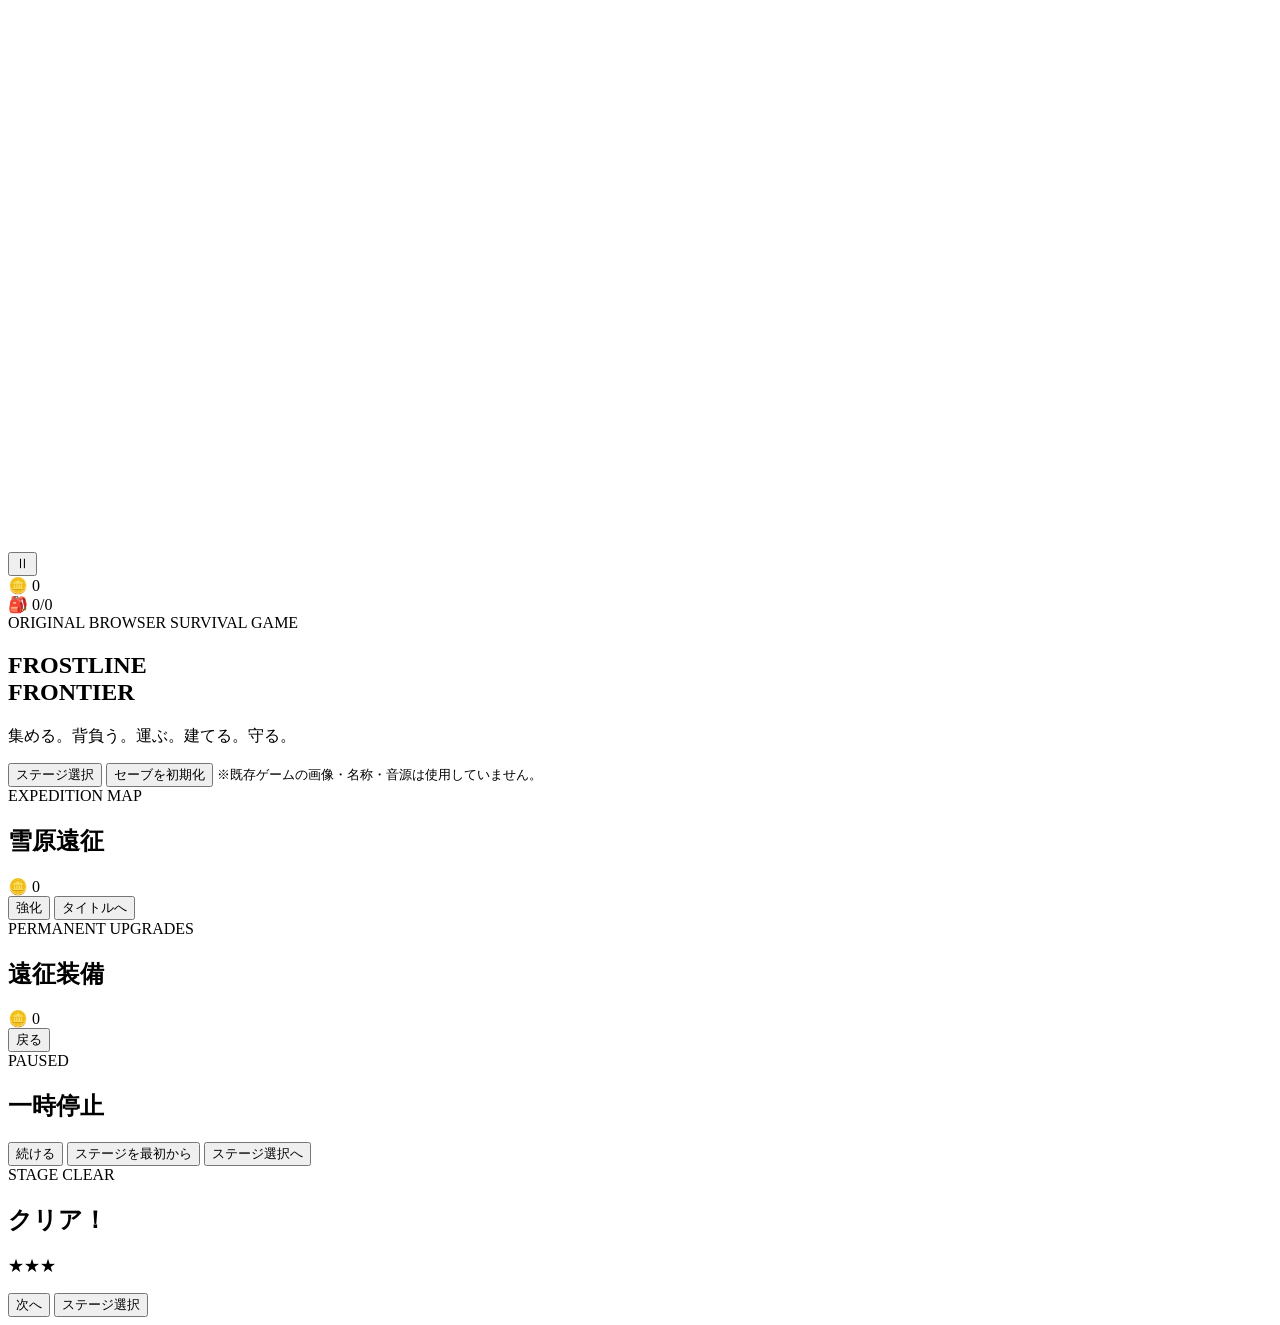
==== index.html @ 59a70c25 "feat: add browser game shell" ====
<!doctype html>
<html lang="ja">
<head>
  <meta charset="utf-8" />
  <meta name="viewport" content="width=device-width,initial-scale=1,maximum-scale=1,user-scalable=no,viewport-fit=cover" />
  <meta name="theme-color" content="#dff4ff" />
  <title>Frostline Frontier</title>
  <link rel="stylesheet" href="styles.css" />
</head>
<body>
  <main id="app">
    <canvas id="game" width="960" height="540" aria-label="Frostline Frontier game canvas"></canvas>

    <section id="hud" class="hud hidden">
      <div class="hud-left">
        <button id="pauseBtn" class="icon-btn" aria-label="一時停止">Ⅱ</button>
        <div>
          <div id="stageTitle" class="stage-title"></div>
          <div id="objective" class="objective"></div>
        </div>
      </div>
      <div class="hud-right">
        <div class="pill">🪙 <span id="coinHud">0</span></div>
        <div class="pill">🎒 <span id="carryHud">0/0</span></div>
      </div>
      <div class="progress-track"><div id="goalBar" class="progress-fill"></div></div>
    </section>

    <section id="titleScreen" class="panel-screen">
      <div class="hero-card">
        <div class="eyebrow">ORIGINAL BROWSER SURVIVAL GAME</div>
        <h1>FROSTLINE<br/>FRONTIER</h1>
        <p>集める。背負う。運ぶ。建てる。守る。</p>
        <button id="startBtn" class="primary">ステージ選択</button>
        <button id="resetBtn" class="ghost danger">セーブを初期化</button>
        <small>※既存ゲームの画像・名称・音源は使用していません。</small>
      </div>
    </section>

    <section id="stageScreen" class="panel-screen hidden">
      <div class="menu-card wide">
        <div class="menu-head">
          <div>
            <div class="eyebrow">EXPEDITION MAP</div>
            <h2>雪原遠征</h2>
          </div>
          <div class="currency">🪙 <span id="coinMenu">0</span></div>
        </div>
        <div id="stageGrid" class="stage-grid"></div>
        <div class="menu-actions">
          <button id="upgradeBtn" class="secondary">強化</button>
          <button id="backTitleBtn" class="ghost">タイトルへ</button>
        </div>
      </div>
    </section>

    <section id="upgradeScreen" class="panel-screen hidden">
      <div class="menu-card">
        <div class="menu-head">
          <div><div class="eyebrow">PERMANENT UPGRADES</div><h2>遠征装備</h2></div>
          <div class="currency">🪙 <span id="coinUpgrade">0</span></div>
        </div>
        <div id="upgradeList" class="upgrade-list"></div>
        <button id="upgradeBackBtn" class="primary">戻る</button>
      </div>
    </section>

    <section id="pauseScreen" class="panel-screen hidden translucent">
      <div class="menu-card compact">
        <div class="eyebrow">PAUSED</div>
        <h2>一時停止</h2>
        <button id="resumeBtn" class="primary">続ける</button>
        <button id="restartBtn" class="secondary">ステージを最初から</button>
        <button id="quitBtn" class="ghost">ステージ選択へ</button>
      </div>
    </section>

    <section id="completeScreen" class="panel-screen hidden translucent">
      <div class="menu-card compact result-card">
        <div class="eyebrow">STAGE CLEAR</div>
        <h2 id="clearTitle">クリア！</h2>
        <div id="stars" class="stars">★★★</div>
        <p id="resultText"></p>
        <button id="nextBtn" class="primary">次へ</button>
        <button id="selectBtn" class="ghost">ステージ選択</button>
      </div>
    </section>

    <div id="toast" class="toast hidden"></div>
  </main>
  <script src="game.js"></script>
</body>
</html>
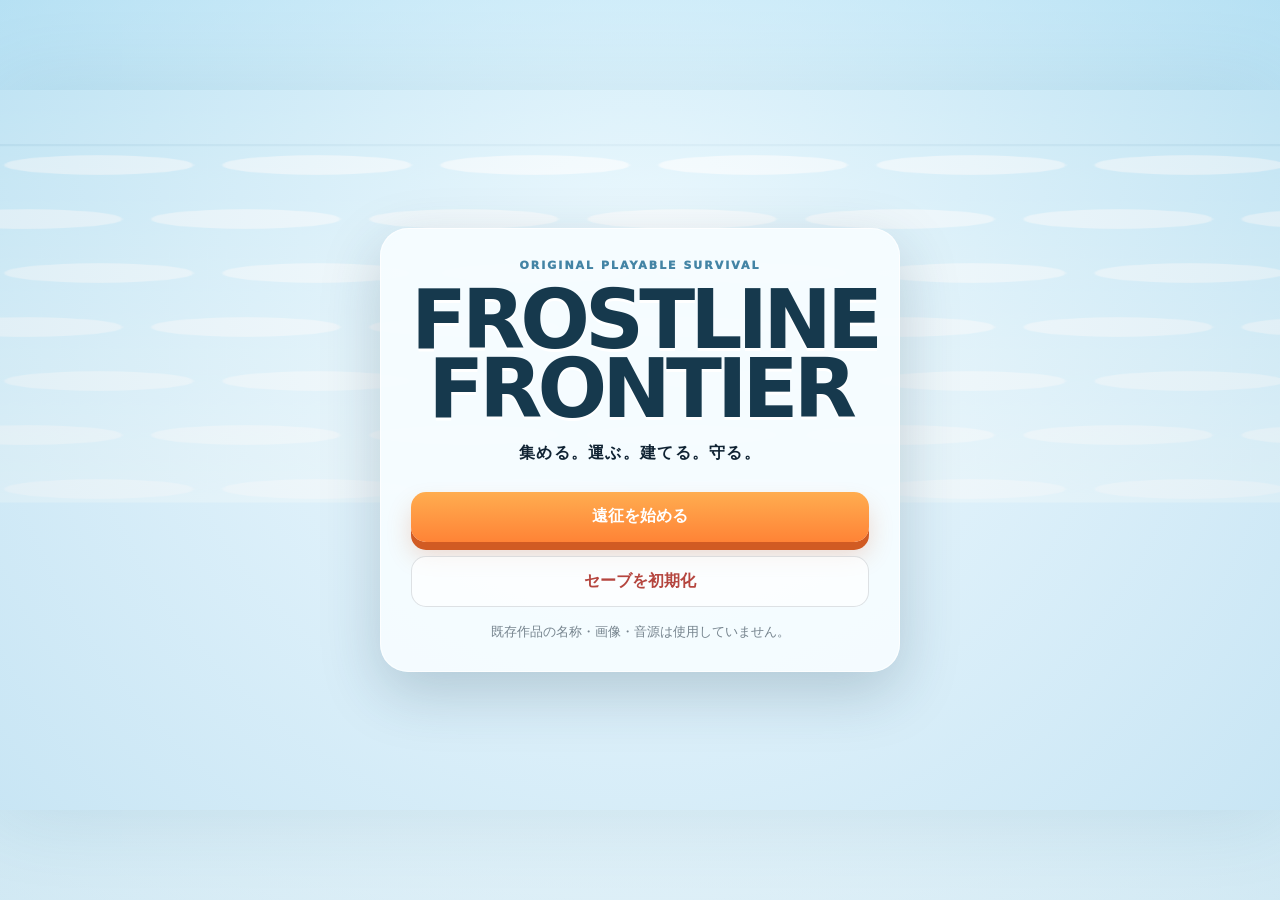
==== commit 9b6b6035: "refactor: switch game shell to portrait-native canvas" ====
--- a/index.html
+++ b/index.html
@@ -3,37 +3,37 @@
 <head>
   <meta charset="utf-8" />
   <meta name="viewport" content="width=device-width,initial-scale=1,maximum-scale=1,user-scalable=no,viewport-fit=cover" />
-  <meta name="theme-color" content="#dff4ff" />
+  <meta name="theme-color" content="#dceef6" />
   <title>Frostline Frontier</title>
   <link rel="stylesheet" href="styles.css" />
 </head>
 <body>
   <main id="app">
-    <canvas id="game" width="960" height="540" aria-label="Frostline Frontier game canvas"></canvas>
+    <canvas id="game" width="540" height="960" aria-label="Frostline Frontier game canvas"></canvas>
 
     <section id="hud" class="hud hidden">
       <div class="hud-left">
         <button id="pauseBtn" class="icon-btn" aria-label="一時停止">Ⅱ</button>
-        <div>
+        <div class="hud-copy">
           <div id="stageTitle" class="stage-title"></div>
           <div id="objective" class="objective"></div>
         </div>
       </div>
       <div class="hud-right">
-        <div class="pill">🪙 <span id="coinHud">0</span></div>
-        <div class="pill">🎒 <span id="carryHud">0/0</span></div>
+        <div class="pill coin-pill"><span class="coin-dot"></span><span id="coinHud">0</span></div>
+        <div class="pill load-pill"><span class="load-mark">▰</span><span id="carryHud">0/0</span></div>
       </div>
       <div class="progress-track"><div id="goalBar" class="progress-fill"></div></div>
     </section>
 
     <section id="titleScreen" class="panel-screen">
       <div class="hero-card">
-        <div class="eyebrow">ORIGINAL BROWSER SURVIVAL GAME</div>
+        <div class="eyebrow">ORIGINAL PLAYABLE SURVIVAL</div>
         <h1>FROSTLINE<br/>FRONTIER</h1>
-        <p>集める。背負う。運ぶ。建てる。守る。</p>
-        <button id="startBtn" class="primary">ステージ選択</button>
+        <p>集める。運ぶ。建てる。守る。</p>
+        <button id="startBtn" class="primary">遠征を始める</button>
         <button id="resetBtn" class="ghost danger">セーブを初期化</button>
-        <small>※既存ゲームの画像・名称・音源は使用していません。</small>
+        <small>既存作品の名称・画像・音源は使用していません。</small>
       </div>
     </section>
 
@@ -44,11 +44,11 @@
             <div class="eyebrow">EXPEDITION MAP</div>
             <h2>雪原遠征</h2>
           </div>
-          <div class="currency">🪙 <span id="coinMenu">0</span></div>
+          <div class="currency"><span class="coin-dot"></span> <span id="coinMenu">0</span></div>
         </div>
         <div id="stageGrid" class="stage-grid"></div>
         <div class="menu-actions">
-          <button id="upgradeBtn" class="secondary">強化</button>
+          <button id="upgradeBtn" class="secondary">装備強化</button>
           <button id="backTitleBtn" class="ghost">タイトルへ</button>
         </div>
       </div>
@@ -58,7 +58,7 @@
       <div class="menu-card">
         <div class="menu-head">
           <div><div class="eyebrow">PERMANENT UPGRADES</div><h2>遠征装備</h2></div>
-          <div class="currency">🪙 <span id="coinUpgrade">0</span></div>
+          <div class="currency"><span class="coin-dot"></span> <span id="coinUpgrade">0</span></div>
         </div>
         <div id="upgradeList" class="upgrade-list"></div>
         <button id="upgradeBackBtn" class="primary">戻る</button>
--- a/styles.css
+++ b/styles.css
@@ -0,0 +1,81 @@
+:root {
+  color-scheme: light;
+  --ink:#102333;
+  --panel:rgba(246,252,255,.94);
+  --line:rgba(16,35,51,.13);
+  --shadow:0 20px 60px rgba(21,60,82,.22);
+}
+*{box-sizing:border-box;-webkit-tap-highlight-color:transparent}
+html,body{margin:0;width:100%;height:100%;overflow:hidden;background:#ccecff;font-family:Inter,ui-sans-serif,system-ui,-apple-system,"Hiragino Kaku Gothic ProN","Yu Gothic",sans-serif;color:var(--ink);touch-action:none}
+button{font:inherit}
+#app{position:relative;width:100%;height:100%;display:grid;place-items:center;overflow:hidden;background:linear-gradient(#bce8fb,#eefaff)}
+#game{display:block;width:min(100vw,177.7778vh);height:min(56.25vw,100vh);background:#dff4ff;box-shadow:0 0 80px rgba(31,91,120,.14)}
+.hidden{display:none!important}
+.panel-screen{position:absolute;inset:0;z-index:20;display:grid;place-items:center;padding:max(18px,env(safe-area-inset-top)) 18px max(18px,env(safe-area-inset-bottom));background:radial-gradient(circle at 50% 30%,rgba(255,255,255,.55),rgba(95,164,198,.2));overflow:auto}
+.panel-screen.translucent{background:rgba(14,37,50,.46);backdrop-filter:blur(8px)}
+.hero-card,.menu-card{width:min(520px,94vw);padding:30px;border-radius:28px;background:var(--panel);border:1px solid rgba(255,255,255,.8);box-shadow:var(--shadow);text-align:center}
+.hero-card h1{font-size:clamp(46px,10vw,82px);line-height:.83;margin:14px 0;letter-spacing:-.06em;color:#16394d;text-shadow:0 3px 0 white}
+.hero-card p{font-weight:800;letter-spacing:.08em;margin:20px 0 28px}
+.hero-card small{display:block;margin-top:16px;opacity:.55}
+.menu-card.wide{width:min(900px,96vw)}
+.menu-card.compact{width:min(430px,92vw)}
+.menu-head{display:flex;align-items:center;justify-content:space-between;gap:16px;text-align:left;margin-bottom:18px}
+.menu-head h2,.menu-card h2{margin:4px 0 0;font-size:32px}
+.eyebrow{font-size:11px;font-weight:1000;letter-spacing:.18em;color:#4384a5}
+.currency{font-weight:1000;font-size:20px;background:#fff4d5;padding:10px 14px;border-radius:999px;white-space:nowrap}
+button{border:0;border-radius:15px;padding:14px 18px;font-weight:900;cursor:pointer;transition:transform .12s ease,filter .12s ease;min-height:50px}
+button:active{transform:translateY(2px) scale(.99)}
+.primary{width:100%;background:linear-gradient(#ffad50,#ff8336);color:#fff;box-shadow:0 8px 0 #d15b23,0 14px 24px rgba(209,91,35,.22)}
+.secondary{background:#16394d;color:#fff;box-shadow:0 6px 0 #0b2432}
+.ghost{background:rgba(255,255,255,.66);border:1px solid var(--line);color:var(--ink)}
+.danger{color:#b5463f;margin-top:14px;width:100%}
+.stage-grid{display:grid;grid-template-columns:repeat(3,1fr);gap:12px}
+.stage-card{position:relative;text-align:left;min-height:148px;padding:16px;border-radius:20px;background:linear-gradient(145deg,#fff,#e7f8ff);border:1px solid rgba(50,102,130,.12);overflow:hidden;cursor:pointer}
+.stage-card.locked{filter:grayscale(.75);opacity:.5;cursor:not-allowed}
+.stage-card .num{font-size:11px;font-weight:1000;letter-spacing:.12em;color:#4b88a5}
+.stage-card h3{margin:8px 0 4px;font-size:20px}
+.stage-card p{font-size:12px;line-height:1.45;margin:0;opacity:.66;font-weight:700}
+.stage-card .emoji{position:absolute;right:10px;bottom:4px;font-size:48px;filter:drop-shadow(0 5px 4px rgba(30,70,90,.12))}
+.stage-card .best{position:absolute;left:14px;bottom:12px;color:#f49b22;font-weight:1000;font-size:13px}
+.menu-actions{display:flex;justify-content:center;gap:10px;margin-top:18px}
+.upgrade-list{display:grid;gap:12px;margin:18px 0}
+.upgrade-row{display:grid;grid-template-columns:1fr auto;gap:12px;align-items:center;text-align:left;padding:14px;border-radius:18px;background:#f3fbff;border:1px solid var(--line)}
+.upgrade-row h3{margin:0 0 4px}
+.upgrade-row p{margin:0;opacity:.65;font-size:12px}
+.upgrade-row button{min-width:120px;background:#16394d;color:white}
+.upgrade-row button:disabled{opacity:.35}
+.hud{position:absolute;z-index:10;left:0;right:0;top:0;padding:max(10px,env(safe-area-inset-top)) 12px 0;display:grid;grid-template-columns:1fr auto;gap:8px;pointer-events:none;text-shadow:0 2px 0 rgba(255,255,255,.85)}
+.hud-left,.hud-right{display:flex;align-items:flex-start;gap:10px}
+.hud-right{justify-content:flex-end}
+.icon-btn{pointer-events:auto;min-width:44px;min-height:44px;padding:0;background:rgba(255,255,255,.9);border:1px solid rgba(15,46,63,.12);box-shadow:0 4px 12px rgba(15,46,63,.12)}
+.stage-title{font-weight:1000;font-size:15px}
+.objective{font-weight:800;font-size:12px;opacity:.72;max-width:52vw}
+.pill{background:rgba(255,255,255,.88);border:1px solid rgba(15,46,63,.1);border-radius:999px;padding:8px 12px;font-size:13px;font-weight:1000;white-space:nowrap}
+.progress-track{grid-column:1/-1;height:8px;margin:0 8px;background:rgba(19,63,86,.15);border:1px solid rgba(255,255,255,.7);border-radius:999px;overflow:hidden}
+.progress-fill{height:100%;width:0;background:linear-gradient(90deg,#ff8d38,#ffd64e);transition:width .2s ease}
+.toast{position:absolute;z-index:30;left:50%;bottom:max(24px,env(safe-area-inset-bottom));transform:translateX(-50%);background:rgba(13,37,50,.9);color:white;font-weight:900;border-radius:999px;padding:12px 18px;pointer-events:none;box-shadow:0 10px 30px rgba(0,0,0,.2);white-space:nowrap}
+.result-card .stars{font-size:44px;color:#ffb52c;letter-spacing:.12em;text-shadow:0 3px 0 #d97d1f;margin:12px 0}
+.result-card p{font-weight:800;line-height:1.7}
+@media(max-width:700px){
+  .stage-grid{grid-template-columns:repeat(2,1fr)}
+  .menu-card.wide{padding:20px}
+  .stage-card{min-height:132px}
+  .stage-card h3{font-size:17px}
+  .stage-card .emoji{font-size:40px}
+  .hero-card,.menu-card{border-radius:23px}
+  .hud{padding-left:7px;padding-right:7px}
+  .pill{padding:7px 9px}
+  .objective{max-width:46vw}
+  .stage-title{font-size:13px}
+  .objective{font-size:10px}
+}
+@media(max-width:430px){
+  .stage-grid{gap:8px}
+  .stage-card{padding:12px}
+  .stage-card p{font-size:10px}
+  .stage-card .best{font-size:11px;bottom:8px;left:11px}
+  .menu-head h2,.menu-card h2{font-size:27px}
+  .currency{font-size:16px}
+  .menu-actions{flex-direction:column}
+  .menu-actions button{width:100%}
+}
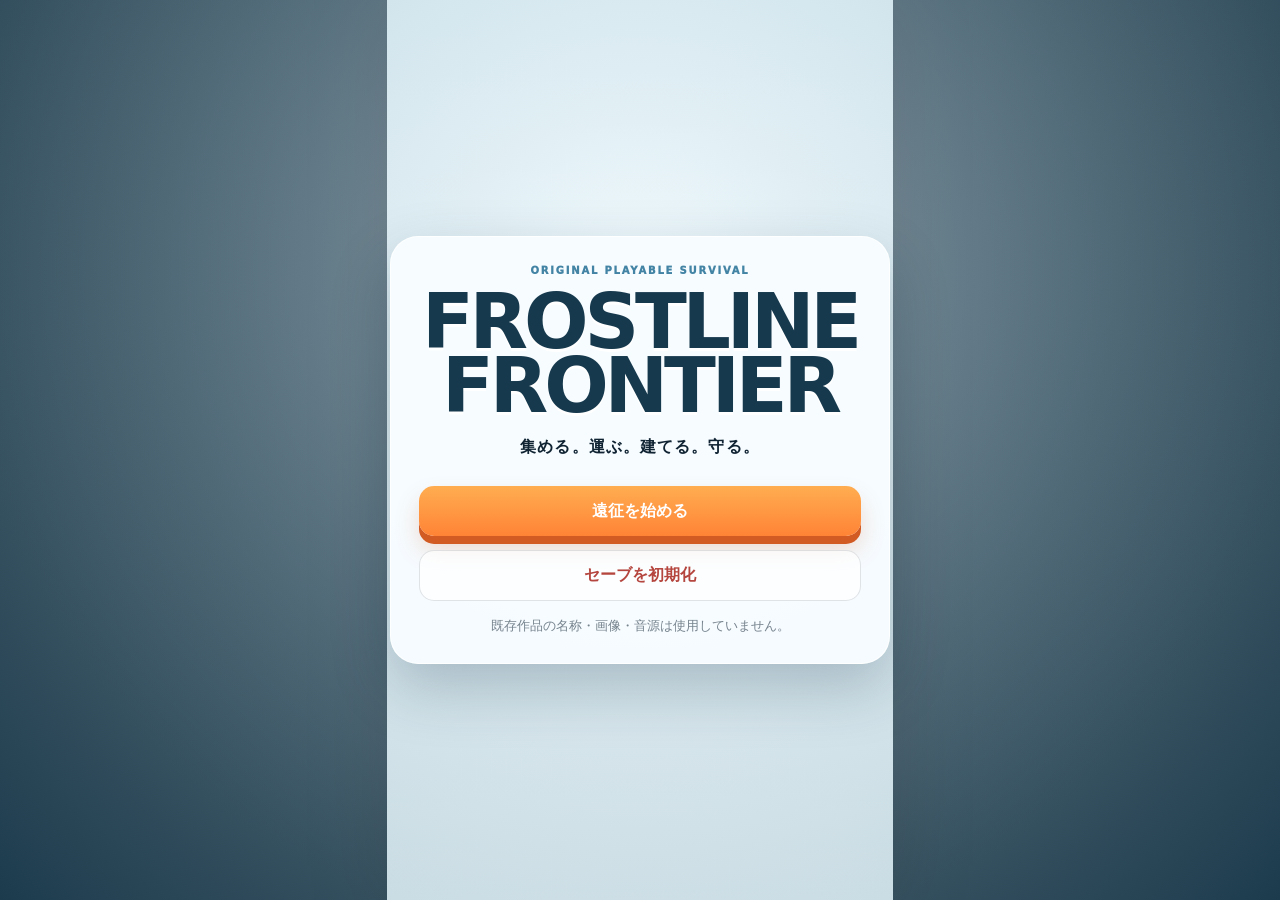
==== commit 3adff728: "feat: share tested motion core with actual stage 1" ====
--- a/index.html
+++ b/index.html
@@ -88,6 +88,7 @@
 
     <div id="toast" class="toast hidden"></div>
   </main>
+  <script src="player-motion.js"></script>
   <script src="game.js"></script>
 </body>
 </html>
--- a/styles.css
+++ b/styles.css
@@ -1,81 +1,133 @@
-:root {
-  color-scheme: light;
+:root{
+  color-scheme:light;
   --ink:#102333;
-  --panel:rgba(246,252,255,.94);
-  --line:rgba(16,35,51,.13);
-  --shadow:0 20px 60px rgba(21,60,82,.22);
+  --panel:rgba(247,252,255,.96);
+  --line:rgba(16,35,51,.12);
+  --shadow:0 24px 60px rgba(14,47,67,.24);
 }
 *{box-sizing:border-box;-webkit-tap-highlight-color:transparent}
-html,body{margin:0;width:100%;height:100%;overflow:hidden;background:#ccecff;font-family:Inter,ui-sans-serif,system-ui,-apple-system,"Hiragino Kaku Gothic ProN","Yu Gothic",sans-serif;color:var(--ink);touch-action:none}
+html,body{margin:0;width:100%;height:100%;overflow:hidden;background:#0f2735;font-family:Inter,ui-sans-serif,system-ui,-apple-system,"Hiragino Kaku Gothic ProN","Yu Gothic",sans-serif;color:var(--ink);touch-action:none}
 button{font:inherit}
-#app{position:relative;width:100%;height:100%;display:grid;place-items:center;overflow:hidden;background:linear-gradient(#bce8fb,#eefaff)}
-#game{display:block;width:min(100vw,177.7778vh);height:min(56.25vw,100vh);background:#dff4ff;box-shadow:0 0 80px rgba(31,91,120,.14)}
+#app{position:relative;width:100%;height:100%;display:grid;place-items:center;overflow:hidden;background:radial-gradient(circle at 50% 30%,#254b60,#0f2735 76%)}
+#game{
+  display:block;
+  width:min(100vw,56.25vh);
+  height:min(177.7778vw,100vh);
+  background:#d8eef7;
+  box-shadow:0 0 70px rgba(0,0,0,.28);
+  touch-action:none
+}
 .hidden{display:none!important}
-.panel-screen{position:absolute;inset:0;z-index:20;display:grid;place-items:center;padding:max(18px,env(safe-area-inset-top)) 18px max(18px,env(safe-area-inset-bottom));background:radial-gradient(circle at 50% 30%,rgba(255,255,255,.55),rgba(95,164,198,.2));overflow:auto}
-.panel-screen.translucent{background:rgba(14,37,50,.46);backdrop-filter:blur(8px)}
-.hero-card,.menu-card{width:min(520px,94vw);padding:30px;border-radius:28px;background:var(--panel);border:1px solid rgba(255,255,255,.8);box-shadow:var(--shadow);text-align:center}
-.hero-card h1{font-size:clamp(46px,10vw,82px);line-height:.83;margin:14px 0;letter-spacing:-.06em;color:#16394d;text-shadow:0 3px 0 white}
-.hero-card p{font-weight:800;letter-spacing:.08em;margin:20px 0 28px}
+.panel-screen{
+  position:absolute;inset:0;z-index:20;display:grid;place-items:center;
+  padding:max(18px,env(safe-area-inset-top)) 18px max(18px,env(safe-area-inset-bottom));
+  background:radial-gradient(circle at 50% 30%,rgba(255,255,255,.48),rgba(61,112,139,.28));
+  overflow:auto
+}
+.panel-screen.translucent{background:rgba(8,28,40,.54);backdrop-filter:blur(9px)}
+.hero-card,.menu-card{
+  width:min(500px,92vw);padding:28px;border-radius:28px;background:var(--panel);
+  border:1px solid rgba(255,255,255,.85);box-shadow:var(--shadow);text-align:center
+}
+.hero-card h1{
+  font-size:clamp(44px,12vw,76px);line-height:.84;margin:14px 0;letter-spacing:-.055em;
+  color:#16394d;text-shadow:0 3px 0 #fff
+}
+.hero-card p{font-weight:900;letter-spacing:.07em;margin:20px 0 28px}
 .hero-card small{display:block;margin-top:16px;opacity:.55}
-.menu-card.wide{width:min(900px,96vw)}
-.menu-card.compact{width:min(430px,92vw)}
+.menu-card.wide{width:min(760px,94vw)}
+.menu-card.compact{width:min(420px,90vw)}
 .menu-head{display:flex;align-items:center;justify-content:space-between;gap:16px;text-align:left;margin-bottom:18px}
-.menu-head h2,.menu-card h2{margin:4px 0 0;font-size:32px}
-.eyebrow{font-size:11px;font-weight:1000;letter-spacing:.18em;color:#4384a5}
-.currency{font-weight:1000;font-size:20px;background:#fff4d5;padding:10px 14px;border-radius:999px;white-space:nowrap}
+.menu-head h2,.menu-card h2{margin:4px 0 0;font-size:30px}
+.eyebrow{font-size:10px;font-weight:1000;letter-spacing:.18em;color:#4384a5}
+.currency{display:flex;align-items:center;gap:8px;font-weight:1000;font-size:18px;background:#fff3cb;padding:10px 13px;border-radius:999px;white-space:nowrap}
+.coin-dot{display:inline-block;width:18px;height:18px;border-radius:50%;background:radial-gradient(circle at 35% 30%,#fff3a1 0 16%,#f7c94a 17% 62%,#ce8d1d 63%);box-shadow:inset 0 0 0 2px rgba(132,82,9,.2)}
 button{border:0;border-radius:15px;padding:14px 18px;font-weight:900;cursor:pointer;transition:transform .12s ease,filter .12s ease;min-height:50px}
 button:active{transform:translateY(2px) scale(.99)}
 .primary{width:100%;background:linear-gradient(#ffad50,#ff8336);color:#fff;box-shadow:0 8px 0 #d15b23,0 14px 24px rgba(209,91,35,.22)}
 .secondary{background:#16394d;color:#fff;box-shadow:0 6px 0 #0b2432}
-.ghost{background:rgba(255,255,255,.66);border:1px solid var(--line);color:var(--ink)}
+.ghost{background:rgba(255,255,255,.68);border:1px solid var(--line);color:var(--ink)}
 .danger{color:#b5463f;margin-top:14px;width:100%}
-.stage-grid{display:grid;grid-template-columns:repeat(3,1fr);gap:12px}
-.stage-card{position:relative;text-align:left;min-height:148px;padding:16px;border-radius:20px;background:linear-gradient(145deg,#fff,#e7f8ff);border:1px solid rgba(50,102,130,.12);overflow:hidden;cursor:pointer}
+
+.stage-grid{display:grid;grid-template-columns:repeat(2,1fr);gap:10px}
+.stage-card{
+  position:relative;text-align:left;min-height:142px;padding:15px;border-radius:20px;
+  background:linear-gradient(150deg,#fff,#e7f8ff);border:1px solid rgba(50,102,130,.12);
+  overflow:hidden;cursor:pointer
+}
 .stage-card.locked{filter:grayscale(.75);opacity:.5;cursor:not-allowed}
-.stage-card .num{font-size:11px;font-weight:1000;letter-spacing:.12em;color:#4b88a5}
-.stage-card h3{margin:8px 0 4px;font-size:20px}
-.stage-card p{font-size:12px;line-height:1.45;margin:0;opacity:.66;font-weight:700}
-.stage-card .emoji{position:absolute;right:10px;bottom:4px;font-size:48px;filter:drop-shadow(0 5px 4px rgba(30,70,90,.12))}
-.stage-card .best{position:absolute;left:14px;bottom:12px;color:#f49b22;font-weight:1000;font-size:13px}
+.stage-card .num{font-size:10px;font-weight:1000;letter-spacing:.14em;color:#4b88a5}
+.stage-card h3{margin:8px 0 5px;font-size:19px}
+.stage-card p{font-size:11px;line-height:1.45;margin:0;opacity:.65;font-weight:750;max-width:82%}
+.stage-card .badge{
+  position:absolute;right:10px;bottom:10px;width:44px;height:44px;border-radius:15px;
+  display:grid;place-items:center;background:#17394d;color:#fff;font-size:17px;font-weight:1000;
+  box-shadow:0 5px 0 rgba(7,29,42,.22)
+}
+.stage-card .best{position:absolute;left:14px;bottom:10px;color:#f49b22;font-weight:1000;font-size:12px}
 .menu-actions{display:flex;justify-content:center;gap:10px;margin-top:18px}
 .upgrade-list{display:grid;gap:12px;margin:18px 0}
-.upgrade-row{display:grid;grid-template-columns:1fr auto;gap:12px;align-items:center;text-align:left;padding:14px;border-radius:18px;background:#f3fbff;border:1px solid var(--line)}
+.upgrade-row{
+  display:grid;grid-template-columns:1fr auto;gap:12px;align-items:center;text-align:left;padding:14px;
+  border-radius:18px;background:#f3fbff;border:1px solid var(--line)
+}
 .upgrade-row h3{margin:0 0 4px}
 .upgrade-row p{margin:0;opacity:.65;font-size:12px}
-.upgrade-row button{min-width:120px;background:#16394d;color:white}
+.upgrade-row button{min-width:114px;background:#16394d;color:white}
 .upgrade-row button:disabled{opacity:.35}
-.hud{position:absolute;z-index:10;left:0;right:0;top:0;padding:max(10px,env(safe-area-inset-top)) 12px 0;display:grid;grid-template-columns:1fr auto;gap:8px;pointer-events:none;text-shadow:0 2px 0 rgba(255,255,255,.85)}
-.hud-left,.hud-right{display:flex;align-items:flex-start;gap:10px}
+
+.hud{
+  position:absolute;z-index:10;top:0;left:50%;transform:translateX(-50%);
+  width:min(100vw,56.25vh);
+  padding:max(10px,env(safe-area-inset-top)) 10px 0;
+  display:grid;grid-template-columns:1fr auto;gap:7px;pointer-events:none;
+  text-shadow:0 2px 0 rgba(255,255,255,.8)
+}
+.hud-left,.hud-right{display:flex;align-items:flex-start;gap:8px}
 .hud-right{justify-content:flex-end}
-.icon-btn{pointer-events:auto;min-width:44px;min-height:44px;padding:0;background:rgba(255,255,255,.9);border:1px solid rgba(15,46,63,.12);box-shadow:0 4px 12px rgba(15,46,63,.12)}
-.stage-title{font-weight:1000;font-size:15px}
-.objective{font-weight:800;font-size:12px;opacity:.72;max-width:52vw}
-.pill{background:rgba(255,255,255,.88);border:1px solid rgba(15,46,63,.1);border-radius:999px;padding:8px 12px;font-size:13px;font-weight:1000;white-space:nowrap}
-.progress-track{grid-column:1/-1;height:8px;margin:0 8px;background:rgba(19,63,86,.15);border:1px solid rgba(255,255,255,.7);border-radius:999px;overflow:hidden}
-.progress-fill{height:100%;width:0;background:linear-gradient(90deg,#ff8d38,#ffd64e);transition:width .2s ease}
-.toast{position:absolute;z-index:30;left:50%;bottom:max(24px,env(safe-area-inset-bottom));transform:translateX(-50%);background:rgba(13,37,50,.9);color:white;font-weight:900;border-radius:999px;padding:12px 18px;pointer-events:none;box-shadow:0 10px 30px rgba(0,0,0,.2);white-space:nowrap}
-.result-card .stars{font-size:44px;color:#ffb52c;letter-spacing:.12em;text-shadow:0 3px 0 #d97d1f;margin:12px 0}
+.hud-copy{min-width:0;padding-top:2px}
+.icon-btn{
+  pointer-events:auto;min-width:42px;width:42px;min-height:42px;height:42px;padding:0;
+  background:rgba(255,255,255,.93);border:1px solid rgba(15,46,63,.12);box-shadow:0 4px 12px rgba(15,46,63,.12)
+}
+.stage-title{font-weight:1000;font-size:13px;white-space:nowrap;overflow:hidden;text-overflow:ellipsis;max-width:250px}
+.objective{font-weight:850;font-size:10px;opacity:.76;max-width:245px;line-height:1.25}
+.pill{
+  min-height:39px;display:flex;align-items:center;gap:7px;
+  background:rgba(255,255,255,.91);border:1px solid rgba(15,46,63,.1);
+  border-radius:999px;padding:7px 10px;font-size:12px;font-weight:1000;white-space:nowrap
+}
+.load-mark{font-size:14px;color:#c36433;transform:rotate(90deg);display:inline-block}
+.progress-track{
+  grid-column:1/-1;height:7px;margin:0 4px;background:rgba(19,63,86,.17);
+  border:1px solid rgba(255,255,255,.7);border-radius:999px;overflow:hidden
+}
+.progress-fill{height:100%;width:0;background:linear-gradient(90deg,#ff8d38,#ffd64e);transition:width .15s ease}
+.toast{
+  position:absolute;z-index:30;left:50%;bottom:max(24px,env(safe-area-inset-bottom));transform:translateX(-50%);
+  background:rgba(13,37,50,.93);color:white;font-weight:900;border-radius:999px;padding:11px 16px;
+  pointer-events:none;box-shadow:0 10px 30px rgba(0,0,0,.2);white-space:nowrap;max-width:88vw
+}
+.result-card .stars{font-size:42px;color:#ffb52c;letter-spacing:.12em;text-shadow:0 3px 0 #d97d1f;margin:12px 0}
 .result-card p{font-weight:800;line-height:1.7}
-@media(max-width:700px){
-  .stage-grid{grid-template-columns:repeat(2,1fr)}
-  .menu-card.wide{padding:20px}
-  .stage-card{min-height:132px}
-  .stage-card h3{font-size:17px}
-  .stage-card .emoji{font-size:40px}
-  .hero-card,.menu-card{border-radius:23px}
-  .hud{padding-left:7px;padding-right:7px}
-  .pill{padding:7px 9px}
-  .objective{max-width:46vw}
-  .stage-title{font-size:13px}
-  .objective{font-size:10px}
+
+@media(min-width:800px){
+  .stage-grid{grid-template-columns:repeat(3,1fr)}
+  .stage-card{min-height:150px}
 }
 @media(max-width:430px){
+  .hero-card,.menu-card{padding:22px;border-radius:23px}
   .stage-grid{gap:8px}
-  .stage-card{padding:12px}
+  .stage-card{padding:12px;min-height:132px}
+  .stage-card h3{font-size:16px}
   .stage-card p{font-size:10px}
   .stage-card .best{font-size:11px;bottom:8px;left:11px}
-  .menu-head h2,.menu-card h2{font-size:27px}
-  .currency{font-size:16px}
+  .stage-card .badge{right:8px;bottom:8px;width:38px;height:38px;border-radius:13px}
+  .menu-head h2,.menu-card h2{font-size:26px}
+  .currency{font-size:15px}
   .menu-actions{flex-direction:column}
   .menu-actions button{width:100%}
-}+  .stage-title{max-width:44vw}
+  .objective{max-width:45vw}
+  .pill{padding:6px 9px}
+}
